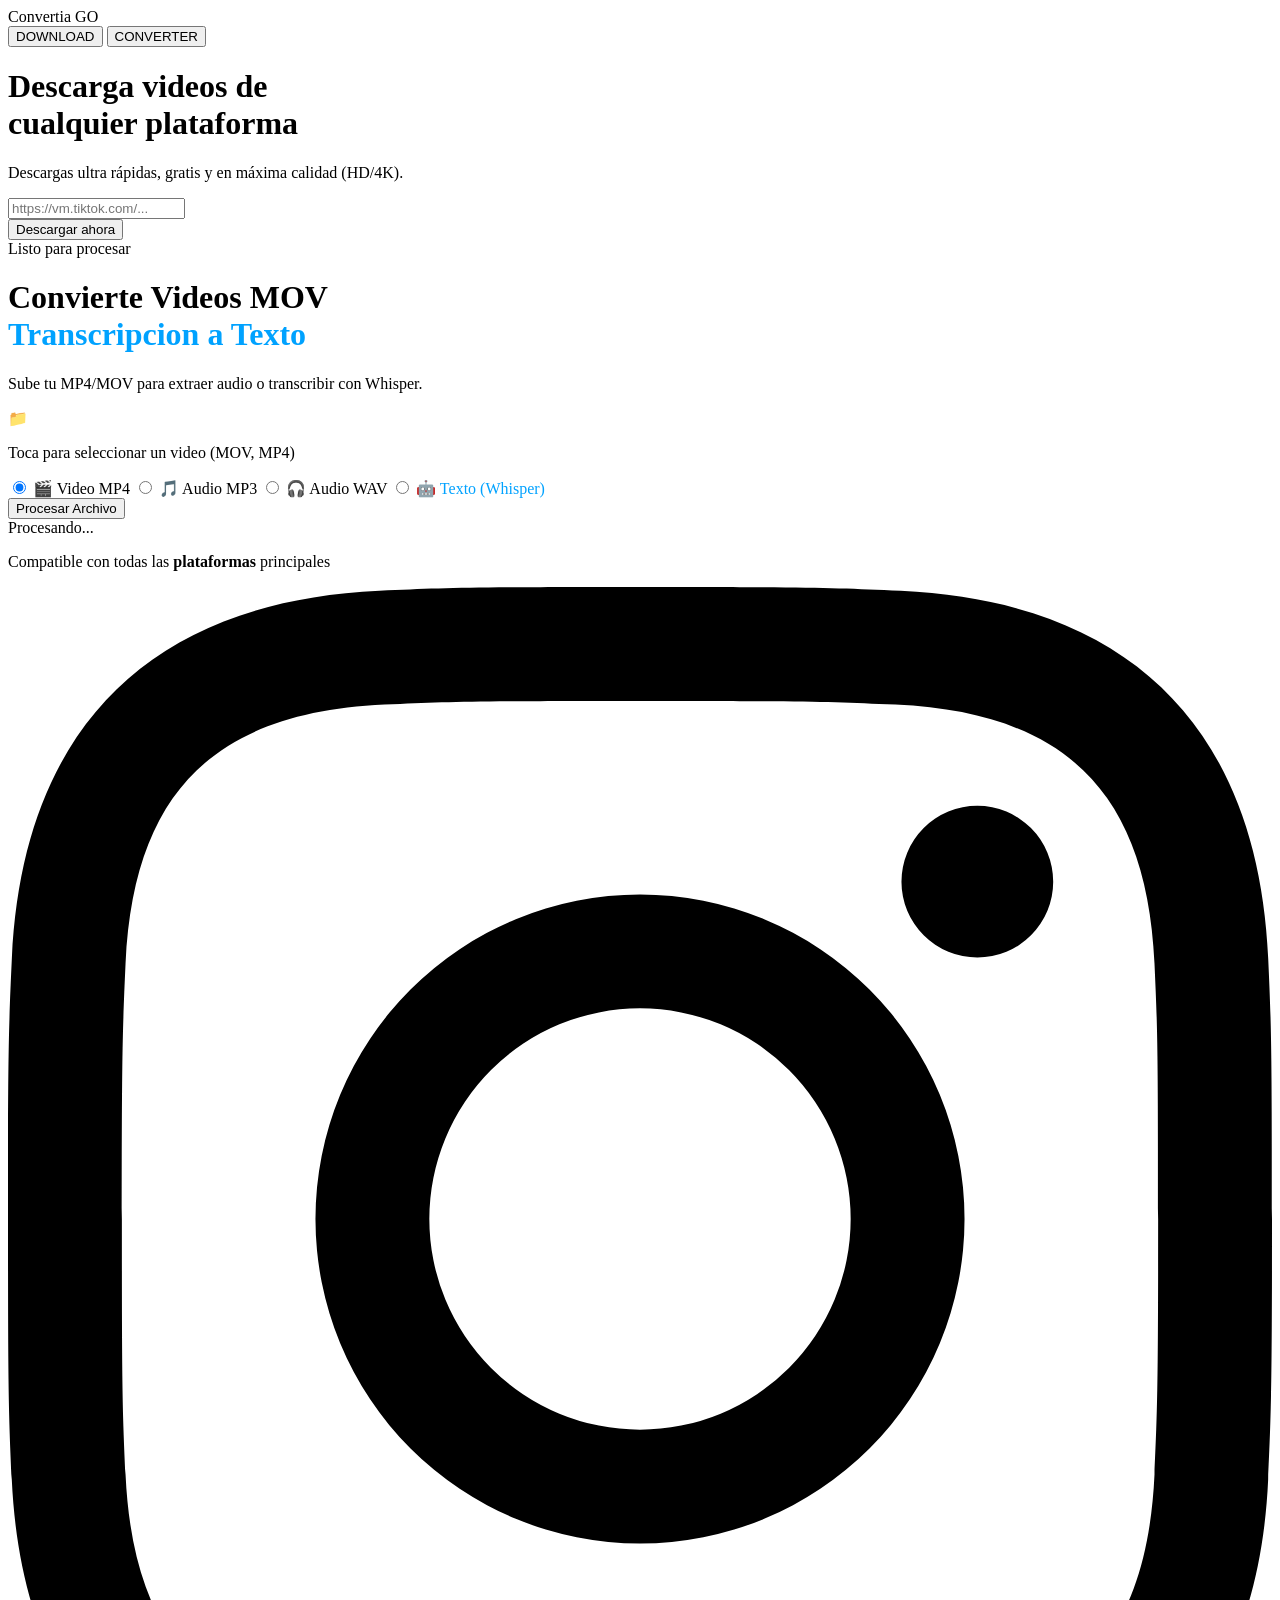
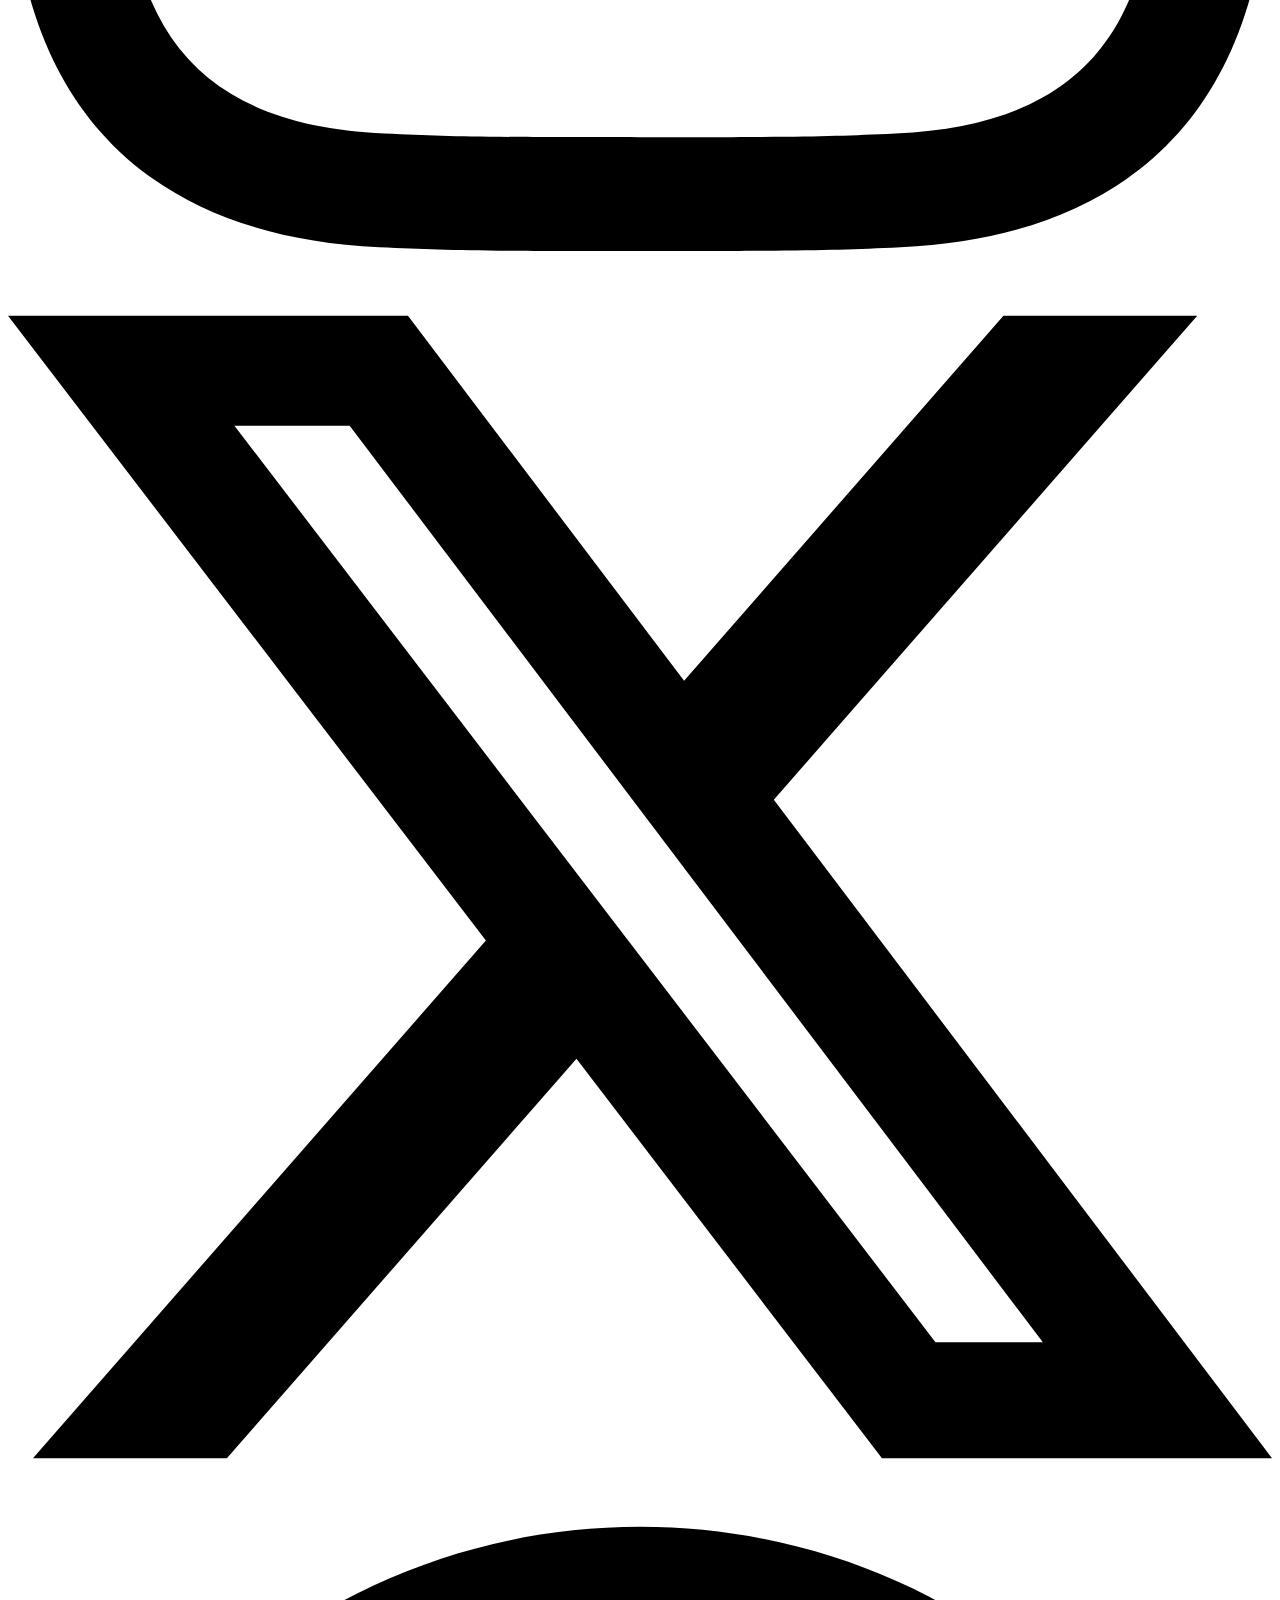
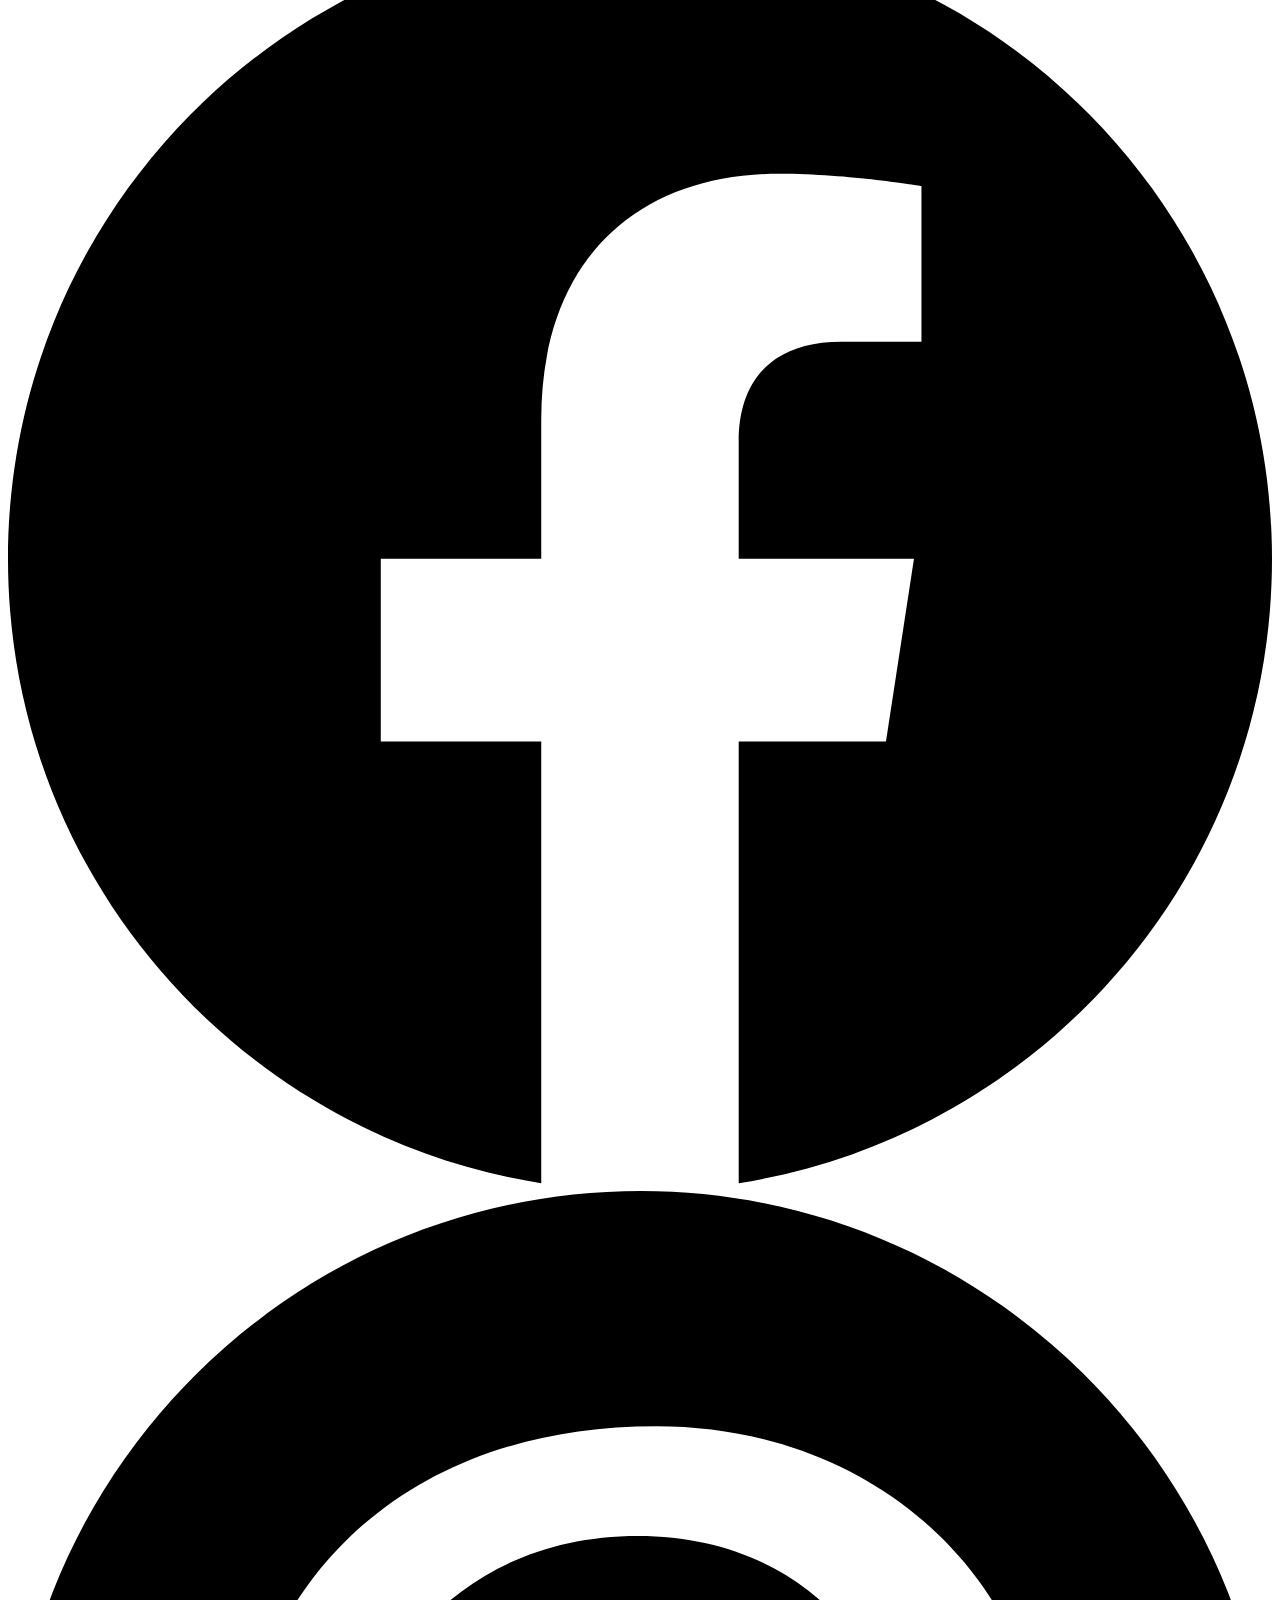
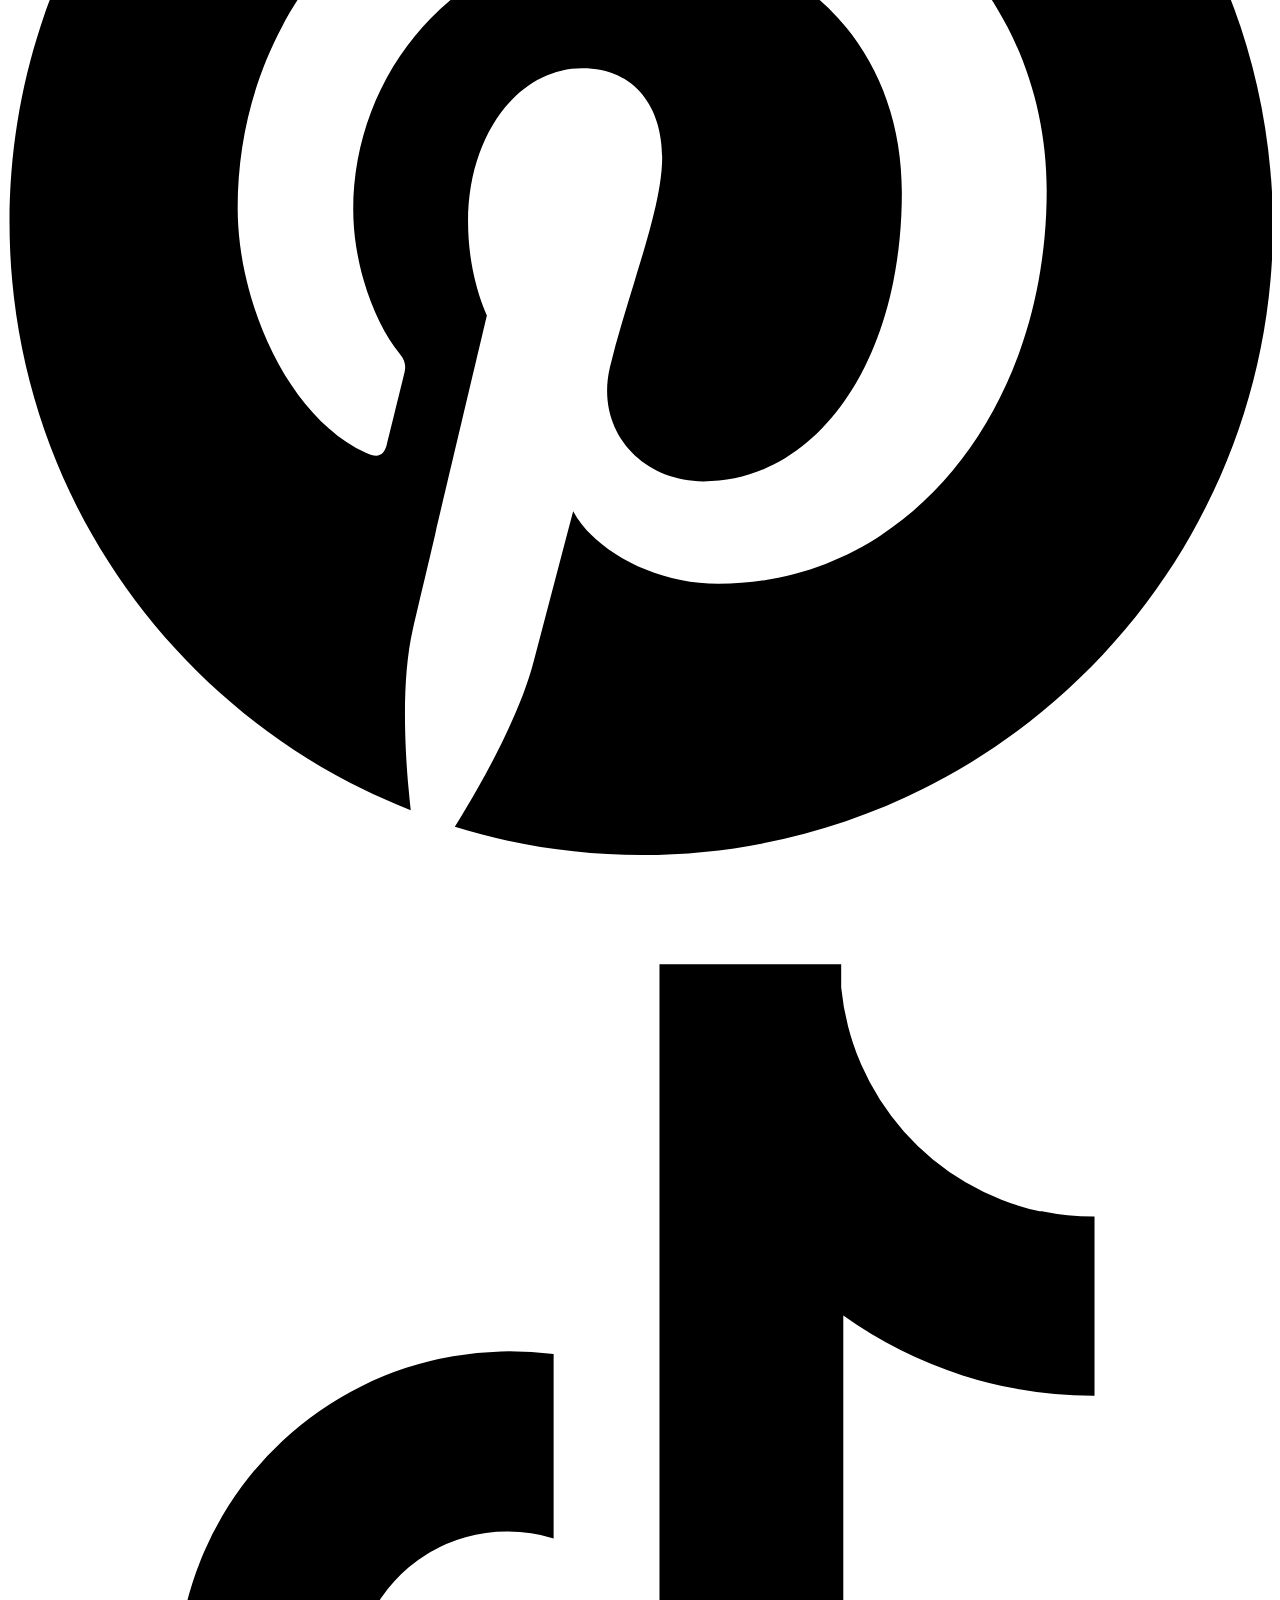
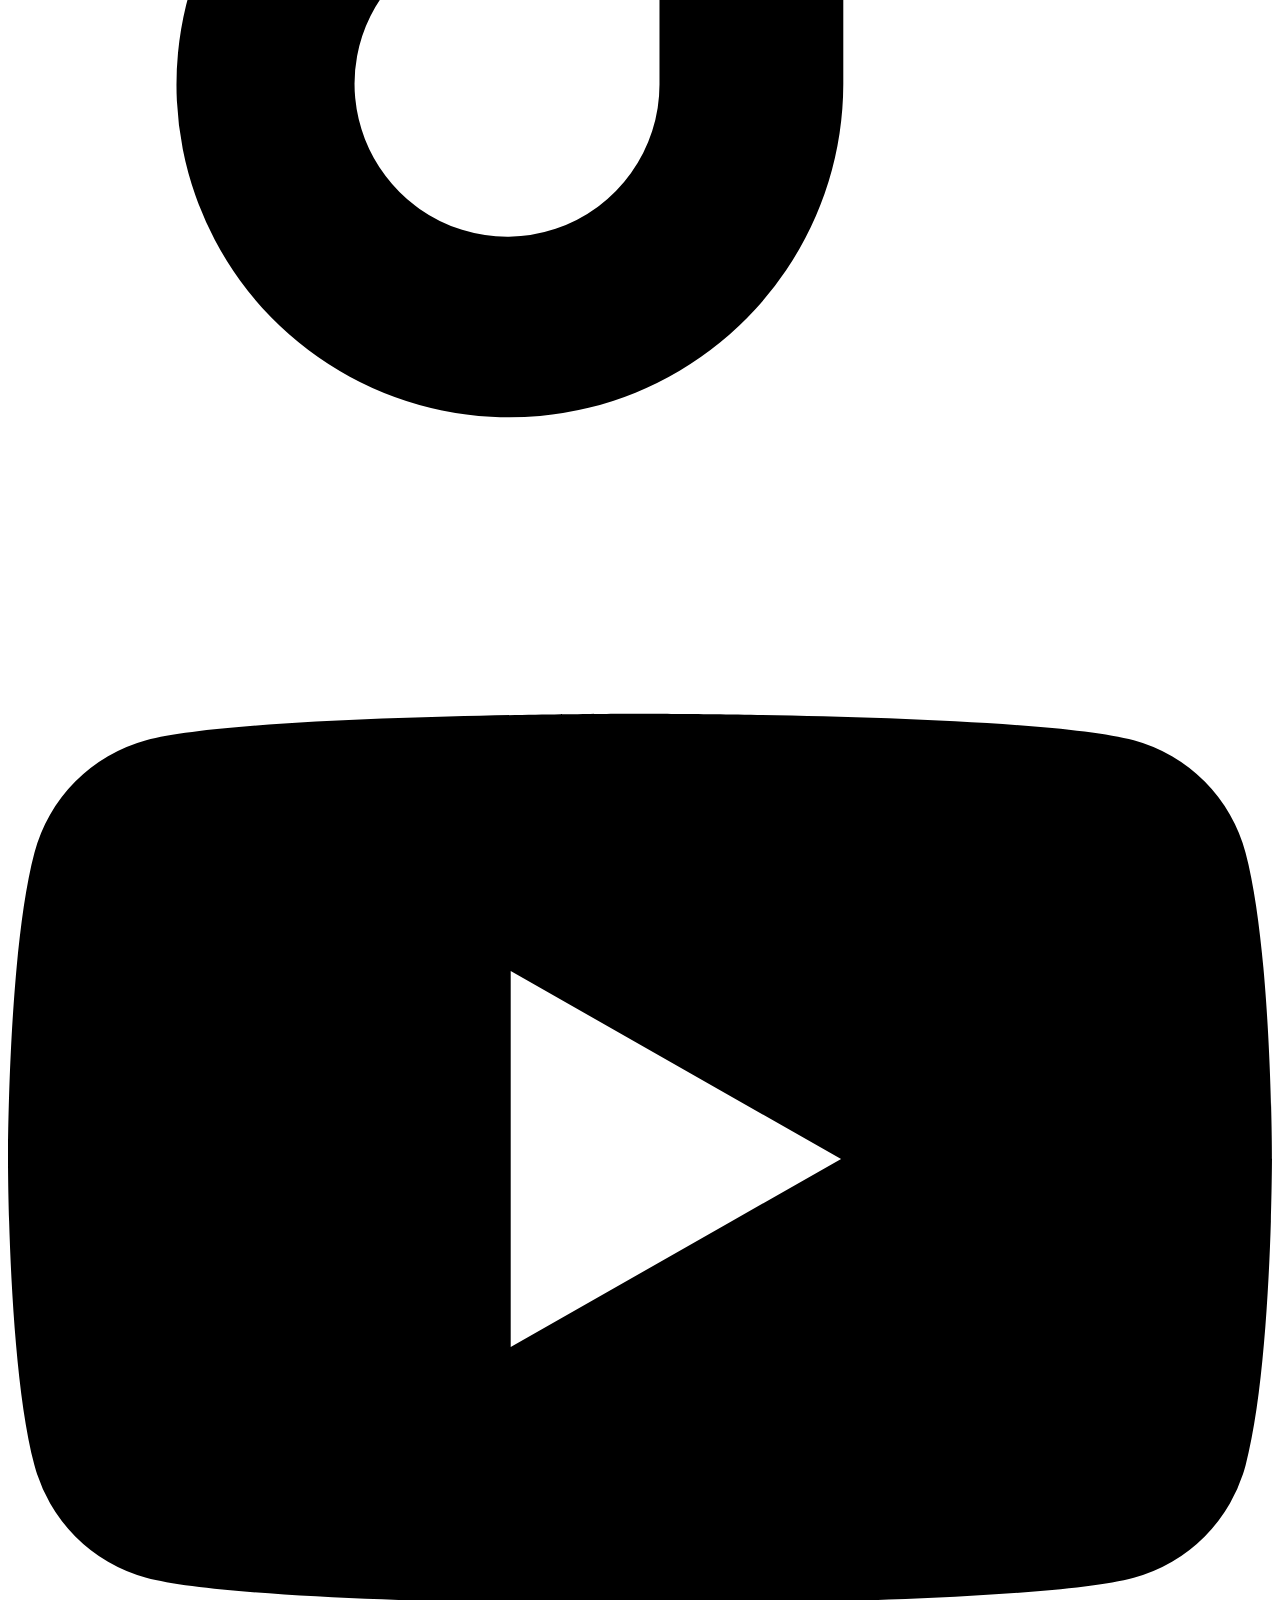
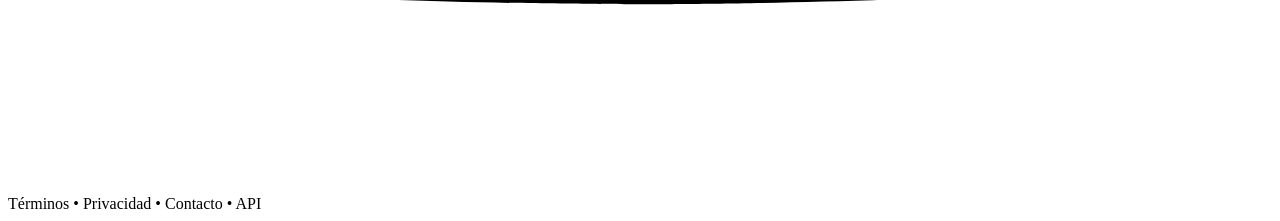
==== templates/index.html @ 4a8b83c5 "Mi primer commit - Convertia GO" ====
<!DOCTYPE html>
<html lang="es">
<head>
    <meta charset="UTF-8">
    <meta name="viewport" content="width=device-width, initial-scale=1.0, maximum-scale=1.0, user-scalable=no">
    <title>Convertia GO</title>
    <link rel="stylesheet" href="{{ url_for('static', filename='styles.css') }}">
</head>
<body>

    <div class="stars-container" id="stars-bg">
        <div class="shooting-star"></div><div class="shooting-star"></div><div class="shooting-star"></div><div class="shooting-star"></div><div class="shooting-star"></div>
    </div>

    <div class="ambient-glow" id="ambient-glow"><div class="glow-1"></div><div class="glow-2"></div></div>

    <div class="top-logo stagger-1">
        <div class="play-icon"></div><span>Convertia GO</span>
    </div>

    <div class="glass-panel stagger-2" id="glass-panel">
        
        <div class="tabs-container">
            <button id="tab-download" class="tab-btn active">DOWNLOAD</button>
            <button id="tab-convert" class="tab-btn">CONVERTER</button>
        </div>

        <div id="download-section" class="section-view active-view">
            <h1>Descarga videos de<br>cualquier plataforma</h1>
            <p class="subtitle">Descargas ultra rápidas, gratis y en máxima calidad (HD/4K).</p>

            <form id="downloadForm">
                <div class="input-group" id="inputBox">
                    <input type="url" name="url" placeholder="https://vm.tiktok.com/..." required autocomplete="off" id="urlInput">
                </div>

                <div class="quality-wrapper" id="qualityWrapper" style="display: none; margin-top: 15px;">
                    <select name="quality" id="qualitySelect" class="quality-dropdown">
                        <option value="best">👑 Máxima Calidad (4K / 1080p)</option>
                        <option value="1080">📺 Alta Definición (1080p)</option>
                        <option value="720">📱 Estándar (720p)</option>
                        <option value="480">🔋 Ahorro de Datos (480p)</option>
                    </select>
                </div>

                <button type="submit" id="submitBtn" class="action-btn">Descargar ahora</button>
            </form>

            <div id="error-msg"></div>

            <div id="progress-area" class="progress-area">
                <div class="progress-bar-wrapper">
                    <div class="icon-target-spot" id="icon-target-spot"></div> 
                    <div class="progress-bar-container">
                        <div class="progress-fill-overlay" id="progress-fill"></div>
                    </div>
                </div>
                <div id="status-text" class="status-text">Listo para procesar</div>
            </div>

            <button id="shareBtn" class="action-btn green-btn" style="display:none;">📲 Guardar / Compartir</button>
        </div>

        <div id="convert-section" class="section-view">
            <h1>Convierte Videos MOV<br><span style="color:#00a2ff">Transcripcion a Texto</span></h1>
            <p class="subtitle">Sube tu MP4/MOV para extraer audio o transcribir con Whisper.</p>

            <form id="uploadForm">
                <label for="videoFile" class="drop-zone" id="dropZone">
                    <div class="drop-icon">📁</div>
                    <p id="fileNameDisplay" class="drop-text"><span>Toca para seleccionar</span> un video (MOV, MP4)</p>
                    <input id="videoFile" name="video" type="file" accept=".mov,.mp4" style="display: none;" required/>
                </label>

                <div class="radio-grid" id="formatSelectorsUpload">
                    <label class="radio-card selected" style="border-color: #00a2ff;">
                        <input type="radio" name="action" value="mp4" checked>
                        <span>🎬 Video MP4</span>
                    </label>
                    <label class="radio-card">
                        <input type="radio" name="action" value="mp3">
                        <span>🎵 Audio MP3</span>
                    </label>
                    <label class="radio-card">
                        <input type="radio" name="action" value="wav">
                        <span>🎧 Audio WAV</span>
                    </label>
                    <label class="radio-card">
                        <input type="radio" name="action" value="txt">
                        <span style="color:#00a2ff">🤖 Texto (Whisper)</span>
                    </label>
                </div>

                <button type="submit" id="uploadSubmitBtn" class="action-btn">Procesar Archivo</button>
            </form>

            <div id="upload-error-msg"></div>

            <div id="upload-progress-area" class="progress-area">
                <div class="progress-bar-container"><div class="progress-fill-overlay" id="upload-progress-fill"></div></div>
                <div id="upload-status-text" class="status-text">Procesando...</div>
            </div>

            <div id="result-area" style="display: none;">
                <div id="audioPlayerContainer" class="result-card" style="display: none;">
                    <h3>Pre-escucha de Audio:</h3>
                    <audio id="audioPlayer" controls></audio>
                </div>
                <div id="textViewerContainer" class="result-card" style="display: none;">
                    <h3 style="color:#00a2ff;">TRANSCRIPCIÓN DE LA IA:</h3>
                    <div id="transcriptionText"></div>
                </div>
                <button id="uploadShareBtn" class="action-btn green-btn">⬇️ Descargar Resultado</button>
            </div>
        </div>

    </div>

    <div class="platforms-section stagger-3" id="platforms-footer">
        <p>Compatible con todas las <strong>plataformas</strong> principales</p>
        <div class="platform-icons">
            <div class="icon-wrapper"><div class="icon-brand b-ig"><svg viewBox="0 0 24 24"><path d="M12 2.163c3.204 0 3.584.012 4.85.07 3.252.148 4.771 1.691 4.919 4.919.058 1.265.069 1.645.069 4.849 0 3.205-.012 3.584-.069 4.849-.149 3.225-1.664 4.771-4.919 4.919-1.266.058-1.644.07-4.85.07-3.204 0-3.584-.012-4.849-.07-3.26-.149-4.771-1.699-4.919-4.92-.058-1.265-.07-1.644-.07-4.849 0-3.204.013-3.583.07-4.849.149-3.227 1.664-4.771 4.919-4.919 1.266-.057 1.645-.069 4.849-.069zM12 0C8.741 0 8.333.014 7.053.072 2.695.272.273 2.69.073 7.052.014 8.333 0 8.741 0 12c0 3.259.014 3.668.072 4.948.2 4.358 2.618 6.78 6.98 6.98C8.333 23.986 8.741 24 12 24c3.259 0 3.668-.014 4.948-.072 4.354-.2 6.782-2.618 6.979-6.98.059-1.28.073-1.689.073-4.948 0-3.259-.014-3.667-.072-4.947-.196-4.354-2.617-6.78-6.979-6.98C15.668.014 15.259 0 12 0zm0 5.838a6.162 6.162 0 100 12.324 6.162 6.162 0 000-12.324zM12 16a4 4 0 110-8 4 4 0 010 8zm6.406-11.845a1.44 1.44 0 100 2.881 1.44 1.44 0 000-2.881z"/></svg></div></div>
            <div class="icon-wrapper"><div class="icon-brand b-x"><svg viewBox="0 0 24 24"><path d="M18.901 1.153h3.68l-8.04 9.19L24 22.846h-7.406l-5.8-7.584-6.638 7.584H.474l8.6-9.83L0 1.154h7.594l5.243 6.932ZM17.61 20.644h2.039L6.486 3.24H4.298Z"/></svg></div></div>
            <div class="icon-wrapper"><div class="icon-brand b-fb"><svg viewBox="0 0 24 24"><path d="M24 12.073c0-6.627-5.373-12-12-12s-12 5.373-12 12c0 5.99 4.388 10.954 10.125 11.854v-8.385H7.078v-3.469h3.047V9.43c0-3.007 1.792-4.669 4.533-4.669 1.312 0 2.686.235 2.686.235v2.953H15.83c-1.491 0-1.956.925-1.956 1.874v2.25h3.328l-.532 3.469h-2.796v8.385C19.612 23.027 24 18.062 24 12.073z"/></svg></div></div>
            <div class="icon-wrapper"><div class="icon-brand b-pin"><svg viewBox="0 0 24 24"><path d="M12.017 0C5.396 0 .029 5.367.029 11.987c0 5.079 3.158 9.417 7.618 11.162-.105-.949-.199-2.403.041-3.439.219-.937 1.406-5.957 1.406-5.957s-.359-.72-.359-1.781c0-1.663.967-2.911 2.168-2.911 1.024 0 1.518.769 1.518 1.688 0 1.029-.653 2.567-.992 3.992-.285 1.193.6 2.165 1.775 2.165 2.128 0 3.768-2.245 3.768-5.487 0-2.861-2.063-4.869-5.008-4.869-3.41 0-5.409 2.562-5.409 5.199 0 1.033.394 2.143.889 2.741.099.12.112.225.085.345-.09.375-.293 1.199-.334 1.363-.053.225-.172.271-.401.165-1.495-.69-2.433-2.878-2.433-4.646 0-3.776 2.748-7.252 7.951-7.252 4.168 0 7.41 2.967 7.41 6.923 0 4.135-2.607 7.462-6.233 7.462-1.214 0-2.354-.629-2.758-1.379l-.749 2.848c-.269 1.045-1.004 2.352-1.498 3.146 1.123.345 2.306.535 3.55.535 6.607 0 11.985-5.365 11.985-11.987C23.97 5.367 18.592 0 12.017 0z"/></svg></div></div>
            <div class="icon-wrapper"><div class="icon-brand b-tk"><svg viewBox="0 0 24 24"><path d="M19.59 6.69a4.83 4.83 0 0 1-3.77-4.25V2h-3.45v13.67a2.89 2.89 0 0 1-5.2 1.74 2.89 2.89 0 0 1 2.31-4.64 2.93 2.93 0 0 1 .88.13V9.4a6.84 6.84 0 0 0-1-.05A6.33 6.33 0 0 0 5 20.1a6.34 6.34 0 0 0 10.86-4.43v-7a8.16 8.16 0 0 0 4.77 1.52v-3.4a4.85 4.85 0 0 1-1-.1z"/></svg></div></div>
            <div class="icon-wrapper"><div class="icon-brand b-yt"><svg viewBox="0 0 24 24"><path d="M23.498 6.186a3.016 3.016 0 0 0-2.122-2.136C19.505 3.545 12 3.545 12 3.545s-7.505 0-9.377.505A3.017 3.017 0 0 0 .502 6.186C0 8.07 0 12 0 12s0 3.93.502 5.814a3.016 3.016 0 0 0 2.122 2.136c1.871.505 9.376.505 9.376.505s7.505 0 9.377-.505a3.015 3.015 0 0 0 2.122-2.136C24 15.93 24 12 24 12s0-3.93-.502-5.814zM9.545 15.568V8.432L15.818 12l-6.273 3.568z"/></svg></div></div>
        </div>
    </div>

    <footer>
        <span>Términos</span> • <span>Privacidad</span> • <span>Contacto</span> • <span>API</span>
    </footer>

    <script>
        // Lógica de pestañas
        const tabDownload = document.getElementById('tab-download');
        const tabConvert = document.getElementById('tab-convert');
        const viewDownload = document.getElementById('download-section');
        const viewConvert = document.getElementById('convert-section');
        const platformsFooter = document.getElementById('platforms-footer');

        tabDownload.addEventListener('click', () => {
            tabDownload.classList.add('active'); tabConvert.classList.remove('active');
            viewDownload.classList.add('active-view'); viewConvert.classList.remove('active-view');
            platformsFooter.style.display = 'block'; 
        });
        
        tabConvert.addEventListener('click', () => {
            tabConvert.classList.add('active'); tabDownload.classList.remove('active');
            viewConvert.classList.add('active-view'); viewDownload.classList.remove('active-view');
            platformsFooter.style.display = 'block'; 
        });

        // Click listeners para radios locales
        document.querySelectorAll('.radio-card').forEach(card => {
            card.addEventListener('click', function() {
                const input = this.querySelector('input');
                document.querySelectorAll(`input[name="${input.name}"]`).forEach(inp => {
                    const c = inp.parentElement;
                    c.classList.remove('selected'); c.style.borderColor = 'rgba(255,255,255,0.1)';
                });
                this.classList.add('selected'); this.style.borderColor = '#00a2ff';
                input.checked = true;
            });
        });

        function fireParticles(element) {
            const rect = element.getBoundingClientRect();
            const centerX = rect.left + (rect.width / 2); const centerY = rect.top + (rect.height / 2);
            for(let i = 0; i < 25; i++) {
                const p = document.createElement('div'); p.className = 'particle'; document.body.appendChild(p);
                const angle = Math.random() * Math.PI * 2; const velocity = 80 + Math.random() * 100;
                p.style.left = `${centerX}px`; p.style.top = `${centerY}px`;
                p.style.setProperty('--tx', `${Math.cos(angle) * velocity}px`); p.style.setProperty('--ty', `${Math.sin(angle) * velocity}px`);
                setTimeout(() => p.remove(), 800);
            }
        }

        let activeIconElement = null;
        window.currentDlProgress = 0;

        // Vuela el logo AL INICIO (0%) de la barra
        function moveIconToTarget(platformClass, targetId) {
            const icon = document.querySelector(platformClass);
            const target = document.getElementById(targetId);
            if (!icon || !target) return;
            if (activeIconElement && activeIconElement !== icon) returnIcon(activeIconElement); 

            activeIconElement = icon; const wrapper = icon.parentElement;
            const wRect = wrapper.getBoundingClientRect(); const tRect = target.getBoundingClientRect();
            if (tRect.width === 0 && tRect.top === 0) { setTimeout(() => moveIconToTarget(platformClass, targetId), 50); return; }

            // Calcular distancia exacta al inicio de la barra (donde está el target-spot)
            const tx = tRect.left - (wRect.left + wRect.width/2);
            const ty = tRect.top - (wRect.top + wRect.height/2);
            
            icon.style.setProperty('--dx', `${tx}px`); icon.style.setProperty('--dy', `${ty}px`);
            icon.style.setProperty('--progress-x', `0px`);
            
            icon.classList.remove('docked'); icon.classList.add('flying'); void icon.offsetWidth; 

            icon.style.transition = 'transform 0.8s cubic-bezier(0.34, 1.56, 0.64, 1), box-shadow 0.8s ease';
            icon.style.boxShadow = `0 15px 25px rgba(0,0,0,0.9), inset 0 2px 2px rgba(255,255,255,0.6)`;
            
            // Efecto flotante leve encima de la barra
            icon.style.transform = `translate(calc(${tx}px + var(--progress-x, 0px)), ${ty}px) scale(1.3) rotate(-5deg)`;
            icon.querySelector('svg').style.transform = `scale(1.1)`; 

            setTimeout(() => { if (icon === activeIconElement) icon.classList.add('docked'); }, 800);
        }

        function returnIcon(specificIcon = null) {
            const iToReturn = specificIcon || activeIconElement;
            if (iToReturn) {
                iToReturn.style.setProperty('--progress-x', `0px`);
                iToReturn.classList.remove('docked'); void iToReturn.offsetWidth; 
                iToReturn.style.transition = 'transform 0.8s cubic-bezier(0.34, 1.56, 0.64, 1), box-shadow 0.8s ease';
                iToReturn.style.transform = 'translate(0px, 0px) scale(1) rotateX(0deg) rotateY(0deg)';
                iToReturn.style.boxShadow = ''; iToReturn.querySelector('svg').style.transform = `translateZ(25px) scale(1)`;
                setTimeout(() => { if (iToReturn) { iToReturn.style.transition = 'all 0.3s ease'; iToReturn.classList.remove('flying'); } }, 800); 
                if (iToReturn === activeIconElement) activeIconElement = null;
            }
        }

        function updateSocialIcon(url, targetId) {
            const lw = url.toLowerCase();
            const am = document.getElementById('ambient-glow'); am.className = 'ambient-glow'; 
            let pC = null;
            if (lw.includes('youtube.com') || lw.includes('youtu.be')) { am.classList.add('theme-yt'); pC = '.b-yt'; }
            else if (lw.includes('tiktok.com')) { am.classList.add('theme-tk'); pC = '.b-tk'; }
            else if (lw.includes('instagram.com')) { am.classList.add('theme-ig'); pC = '.b-ig'; }
            else if (lw.includes('facebook.com') || lw.includes('fb.watch')) { am.classList.add('theme-fb'); pC = '.b-fb'; }
            else if (lw.includes('twitter.com') || lw.includes('x.com')) { am.classList.add('theme-x'); pC = '.b-x'; }
            else if (lw.includes('pinterest.com') || lw.includes('pin.it')) { am.classList.add('theme-pin'); pC = '.b-pin'; }
            if (pC) moveIconToTarget(pC, targetId); else returnIcon();
        }

        // Actualizar al redimensionar
        window.addEventListener('resize', () => {
            if (activeIconElement) {
                const wrapper = activeIconElement.parentElement;
                const target = document.getElementById('icon-target-spot');
                const wRect = wrapper.getBoundingClientRect(); const tRect = target.getBoundingClientRect();
                const tx = tRect.left - (wRect.left + wRect.width/2);
                const ty = tRect.top - (wRect.top + wRect.height/2);
                const barWidth = document.querySelector('.progress-bar-container').offsetWidth;
                
                activeIconElement.style.transition = 'none'; 
                activeIconElement.style.setProperty('--dx', `${tx}px`); activeIconElement.style.setProperty('--dy', `${ty}px`);
                activeIconElement.style.setProperty('--progress-x', (window.currentDlProgress / 100) * barWidth + 'px');
                activeIconElement.style.transform = `translate(calc(${tx}px + var(--progress-x, 0px)), ${ty}px) scale(1.3) rotate(-5deg)`;
            }
        });

        // ==========================================
        // PESTAÑA 1: DESCARGADOR DE ENLACES
        // ==========================================
        const urlInput = document.getElementById('urlInput');
        const dlForm = document.getElementById('downloadForm');
        const qualityWrapper = document.getElementById('qualityWrapper');
        let dlFile = null;

        // Función que empuja el progreso Y el logo al mismo tiempo
        function updateUIPercentage(pct) {
            document.getElementById('progress-fill').style.width = pct + '%';
            if (pct === 0) {
                document.getElementById('status-text').innerText = 'Listo para procesar';
            } else if (pct >= 100) {
                document.getElementById('status-text').innerText = 'Transfiriendo a tu dispositivo...';
            } else {
                document.getElementById('status-text').innerText = `Descargando: ${pct.toFixed(0)}%`;
            }
            
            if(activeIconElement) {
                const barWidth = document.querySelector('.progress-bar-container').offsetWidth;
                // Ajustamos suavemente la variable progress-x
                activeIconElement.style.setProperty('--progress-x', (pct / 100) * barWidth + 'px');
            }
        }

        urlInput.addEventListener('input', function(e) {
            if(e.target.value.length > 5) {
                qualityWrapper.style.display = 'flex';
                document.getElementById('progress-area').style.display = 'block';
                document.getElementById('progress-area').style.transform = 'translateZ(80px) scale(1)';
                document.getElementById('progress-area').style.opacity = '1';
                window.currentDlProgress = 0;
                updateUIPercentage(0);
                document.getElementById('shareBtn').style.display = 'none';
                document.getElementById('shareBtn').classList.remove('morph-active');
                
                void document.getElementById('progress-area').getBoundingClientRect();
                setTimeout(() => updateSocialIcon(e.target.value, 'icon-target-spot'), 50);
            } else {
                qualityWrapper.style.display = 'none';
                returnIcon(); document.getElementById('progress-area').style.display = 'none';
                document.getElementById('shareBtn').style.display = 'none'; document.getElementById('ambient-glow').className = 'ambient-glow'; 
            }
        });

        dlForm.addEventListener('submit', async function(e) {
            e.preventDefault();
            document.getElementById('error-msg').style.display = 'none'; document.getElementById('shareBtn').style.display = 'none'; dlFile = null;
            const btn = document.getElementById('submitBtn'); btn.innerText = 'Procesando...'; btn.disabled = true; btn.style.animation = 'none'; 
            
            document.getElementById('inputBox').classList.add('scanning'); document.getElementById('stars-bg').classList.add('warp-speed'); 
            document.getElementById('progress-area').style.display = 'block'; document.getElementById('status-text').innerText = 'Conectando...';
            
            void document.getElementById('progress-area').getBoundingClientRect(); setTimeout(() => updateSocialIcon(urlInput.value, 'icon-target-spot'), 50);

            window.currentDlProgress = 2; updateUIPercentage(window.currentDlProgress);
            let fakeInterval = setInterval(() => { if(window.currentDlProgress < 85) { window.currentDlProgress += 1; updateUIPercentage(window.currentDlProgress); } }, 300);

            try {
                const formData = new FormData(dlForm);
                const response = await fetch('/download', { method: 'POST', body: formData });
                if (!response.ok) throw new Error((await response.json()).error || 'Fallo en el servidor');
                const task_id = (await response.json()).task_id;
                const eventSource = new EventSource(`/download_progress?task_id=${task_id}`);

                eventSource.onmessage = async function(event) {
                    const task = JSON.parse(event.data);
                    if (task.status === 'running') {
                        if (task.progress > window.currentDlProgress) { 
                            window.currentDlProgress = task.progress; 
                            updateUIPercentage(window.currentDlProgress); 
                        }
                    } else if (task.status === 'success') {
                        eventSource.close(); clearInterval(fakeInterval); 
                        window.currentDlProgress = 100; updateUIPercentage(100);
                        
                        try {
                            const fRes = await fetch(`/download_file?task_id=${task_id}`);
                            if (!fRes.ok) throw new Error("Fallo");
                            
                            const blob = await fRes.blob();
                            dlFile = new File([blob], 'video.mp4', { type: 'video/mp4' });
                            
                            document.getElementById('progress-area').style.opacity = '0'; document.getElementById('progress-area').style.transform = 'translateZ(80px) scale(0.8)';
                            setTimeout(() => {
                                document.getElementById('progress-area').style.display = 'none'; btn.style.display = 'none'; 
                                document.getElementById('shareBtn').style.display = 'block'; document.getElementById('inputBox').classList.remove('scanning'); document.getElementById('stars-bg').classList.remove('warp-speed'); 
                                requestAnimationFrame(() => { document.getElementById('shareBtn').classList.add('morph-active'); setTimeout(() => fireParticles(document.getElementById('shareBtn')), 300); });
                            }, 400);
                        } catch (err) { throw new Error('Fallo al transferir.'); }
                    } else if (task.status === 'error') {
                        eventSource.close(); clearInterval(fakeInterval);
                        document.getElementById('error-msg').innerText = task.error_message || 'Video privado o enlace inválido.';
                        document.getElementById('error-msg').style.display = 'block'; document.getElementById('progress-area').style.display = 'none'; resetDlForm(); 
                    }
                };
                eventSource.onerror = function() { eventSource.close(); clearInterval(fakeInterval); document.getElementById('error-msg').innerText = 'Fallo en conexión.'; document.getElementById('error-msg').style.display = 'block'; document.getElementById('progress-area').style.display = 'none'; resetDlForm(); };
            } catch (error) { clearInterval(fakeInterval); document.getElementById('error-msg').innerText = error.message; document.getElementById('error-msg').style.display = 'block'; document.getElementById('progress-area').style.display = 'none'; resetDlForm(); }
        });

        document.getElementById('shareBtn').addEventListener('click', async () => {
            if (dlFile && navigator.canShare && navigator.canShare({ files: [dlFile] })) {
                try { await navigator.share({ files: [dlFile], title: 'Descarga' }); setTimeout(resetDlForm, 1000); } catch (e) { forceDownload(dlFile, resetDlForm); }
            } else { forceDownload(dlFile, resetDlForm); }
        });

        function forceDownload(file, callback) {
            const url = window.URL.createObjectURL(file); const a = document.createElement('a');
            a.style.display = 'none'; a.href = url; a.download = file.name; document.body.appendChild(a); a.click();
            setTimeout(() => { document.body.removeChild(a); window.URL.revokeObjectURL(url); if(callback) callback(); }, 1000);
        }

        function resetDlForm() {
            const btn = document.getElementById('submitBtn'); btn.style.display = 'inline-block'; btn.innerText = 'Descargar ahora'; btn.disabled = false; btn.style.animation = 'pulse-neon 2.5s infinite';
            document.getElementById('shareBtn').style.display = 'none'; document.getElementById('shareBtn').classList.remove('morph-active');
            window.currentDlProgress = 0; updateUIPercentage(0); 
            document.getElementById('progress-area').style.transform = 'translateZ(80px) scale(1)'; document.getElementById('progress-area').style.opacity = '1';
            document.getElementById('stars-bg').classList.remove('warp-speed'); 
            qualityWrapper.style.display = 'none';
            dlForm.reset(); document.getElementById('inputBox').classList.remove('scanning'); returnIcon(); 
        }

        // ==========================================
        // PESTAÑA 2: PROCESADOR IA
        // ==========================================
        const uploadForm = document.getElementById('uploadForm');
        const videoFileInput = document.getElementById('videoFile');
        const fileNameDisplay = document.getElementById('fileNameDisplay');
        const uploadProgressArea = document.getElementById('upload-progress-area');
        const uploadProgressFill = document.getElementById('upload-progress-fill');
        const uploadStatusText = document.getElementById('upload-status-text');
        const resultArea = document.getElementById('result-area');
        let uploadFileBlob = null;
        let uploadFileName = "";

        videoFileInput.addEventListener('change', (e) => {
            if (e.target.files.length > 0) {
                fileNameDisplay.innerHTML = `<span style="color:#00ff88">${e.target.files[0].name}</span>`;
                returnIcon(); 
                uploadProgressArea.style.display = 'block';
                uploadProgressArea.style.transform = 'translateZ(80px) scale(1)';
                uploadProgressArea.style.opacity = '1';
                uploadProgressFill.style.width = '0%';
                uploadStatusText.innerText = 'Archivo listo para subir';
                resultArea.style.display = 'none';
            }
        });

        uploadForm.addEventListener('submit', async function(e) {
            e.preventDefault();
            const isFile = videoFileInput.files.length > 0;
            if (!isFile) return;
            
            document.getElementById('uploadSubmitBtn').style.display = 'none';
            document.getElementById('dropZone').style.display = 'none';
            document.getElementById('formatSelectorsUpload').style.display = 'none';
            document.getElementById('upload-error-msg').style.display = 'none';
            document.getElementById('stars-bg').classList.add('warp-speed'); 
            uploadProgressArea.style.display = 'block';

            const actionSelected = document.querySelector('input[name="action"]:checked').value;
            const formData = new FormData(uploadForm);
            
            const xhr = new XMLHttpRequest();
            xhr.open('POST', '/process_media');
            xhr.responseType = 'blob'; 

            xhr.upload.addEventListener('progress', function(e) {
                if (e.lengthComputable) {
                    const pct = Math.round((e.loaded / e.total) * 100);
                    uploadProgressFill.style.width = pct + '%';
                    uploadStatusText.innerText = `Subiendo al servidor: ${pct}%`;
                    if (pct === 100) uploadStatusText.innerText = actionSelected === 'txt' ? 'La IA está procesando (toma un momento)...' : 'Convirtiendo formatos...';
                }
            });

            xhr.onload = function() {
                document.getElementById('stars-bg').classList.remove('warp-speed'); 
                if (xhr.status === 200 && xhr.getResponseHeader("Content-Type") !== 'text/html') {
                    handleIABlobSuccess(xhr.response, actionSelected);
                } else {
                    document.getElementById('upload-error-msg').innerText = 'Error. Asegúrate de que el video no esté corrupto.';
                    document.getElementById('upload-error-msg').style.display = 'block';
                    resetUploadForm();
                }
            };
            xhr.send(formData);
        });

        function handleIABlobSuccess(blobData, actionSelected) {
            uploadFileBlob = blobData;
            document.getElementById('audioPlayerContainer').style.display = 'none';
            document.getElementById('textViewerContainer').style.display = 'none';

            if (actionSelected === 'mp3' || actionSelected === 'wav') {
                uploadFileName = actionSelected === 'mp3' ? 'audio_estandar.mp3' : 'audio_estudio.wav';
                document.getElementById('audioPlayer').src = window.URL.createObjectURL(uploadFileBlob);
                document.getElementById('audioPlayerContainer').style.display = 'block';
            } else if (actionSelected === 'txt') {
                uploadFileName = 'transcripcion_whisper.txt';
                uploadFileBlob.text().then(text => {
                    document.getElementById('transcriptionText').innerText = text;
                    document.getElementById('textViewerContainer').style.display = 'block';
                });
            } else { uploadFileName = 'video_convertido.mp4'; }

            uploadProgressArea.style.display = 'none';
            resultArea.style.display = 'block';
            document.getElementById('uploadShareBtn').classList.add('morph-active');
            fireParticles(document.getElementById('uploadShareBtn'));
        }

        document.getElementById('uploadShareBtn').addEventListener('click', async () => {
            if (!uploadFileBlob) return;
            const file = new File([uploadFileBlob], uploadFileName, { type: uploadFileBlob.type });
            if (navigator.canShare && navigator.canShare({ files: [file] })) {
                try { await navigator.share({ files: [file], title: 'Media' }); setTimeout(resetUploadForm, 1000); } catch (e) { forceDownload(file, resetUploadForm); }
            } else { forceDownload(file, resetUploadForm); }
        });

        function resetUploadForm() {
            document.getElementById('uploadSubmitBtn').style.display = 'block'; document.getElementById('dropZone').style.display = 'flex';
            document.getElementById('formatSelectorsUpload').style.display = 'grid'; uploadProgressArea.style.display = 'none';
            resultArea.style.display = 'none'; uploadForm.reset(); fileNameDisplay.innerHTML = `<span>Toca para seleccionar</span> un video (MOV, MP4)`; returnIcon();
        }
    </script>
</body>
</html>
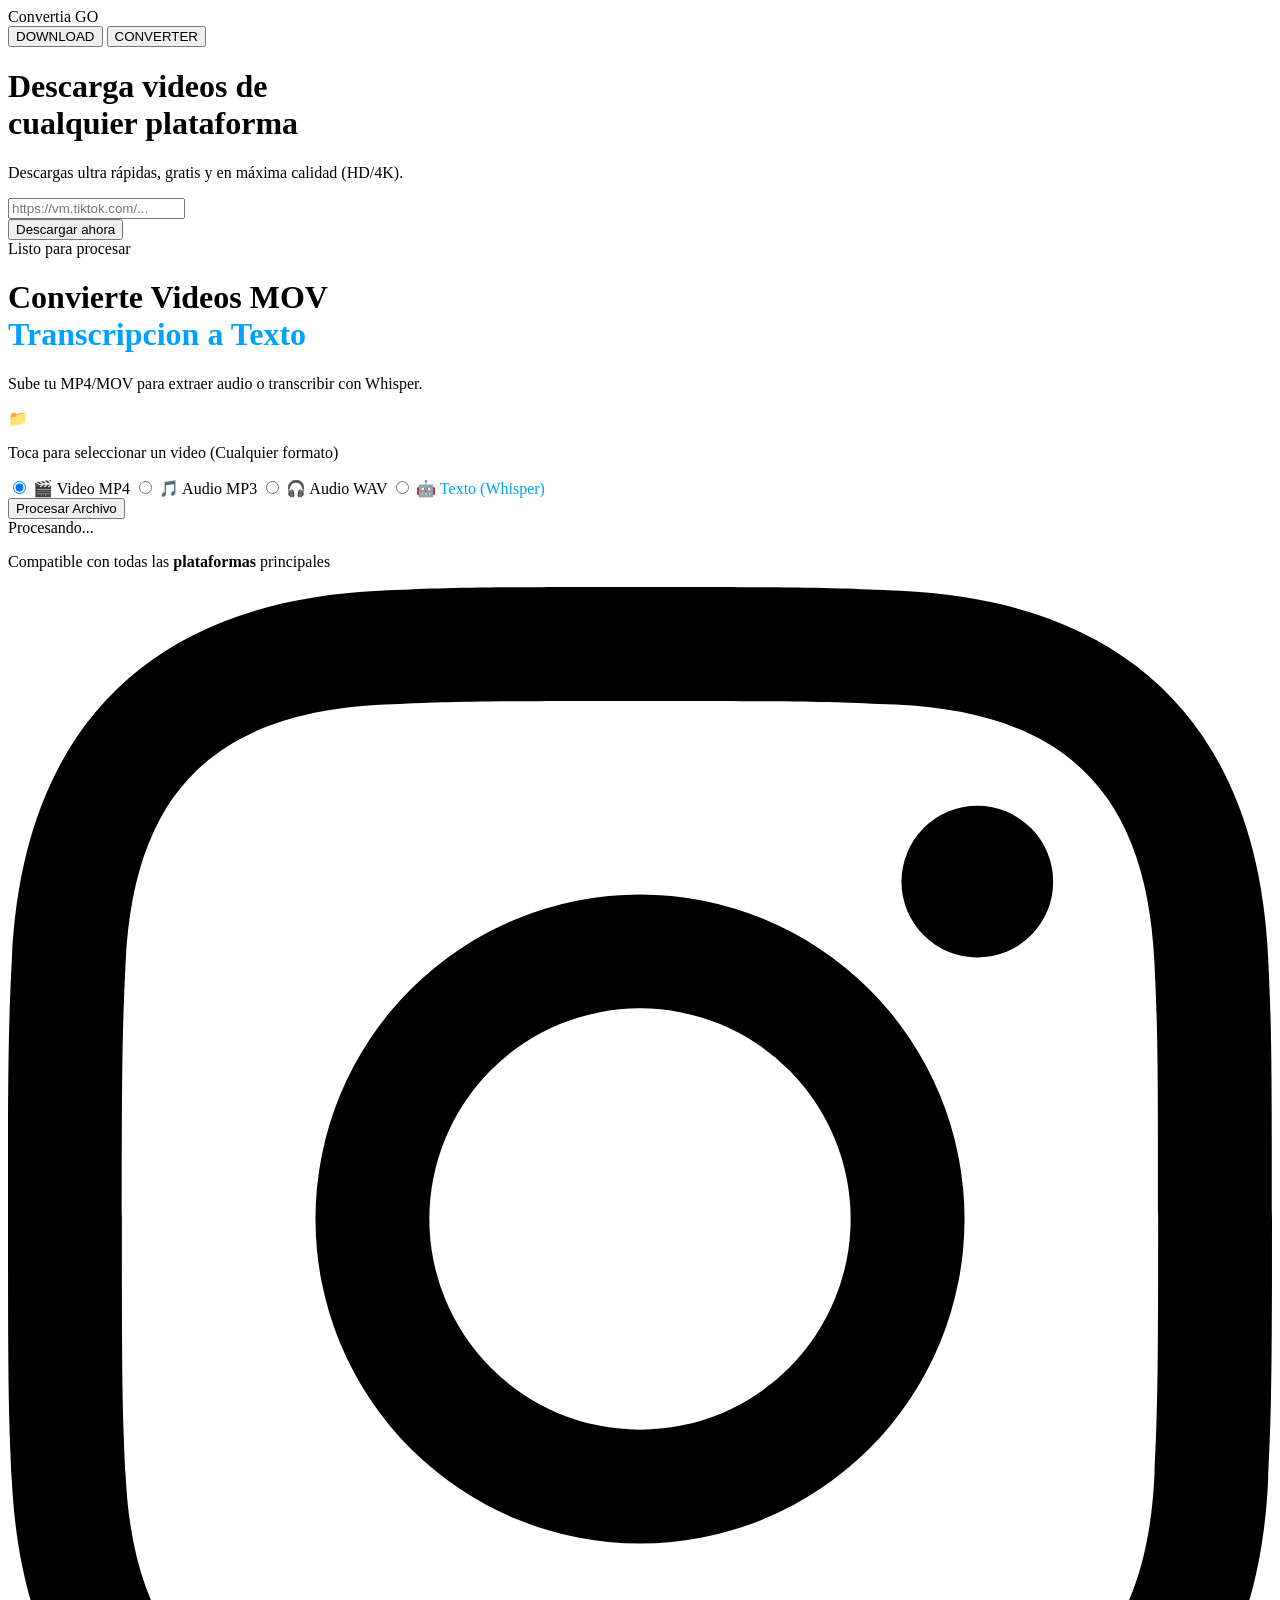
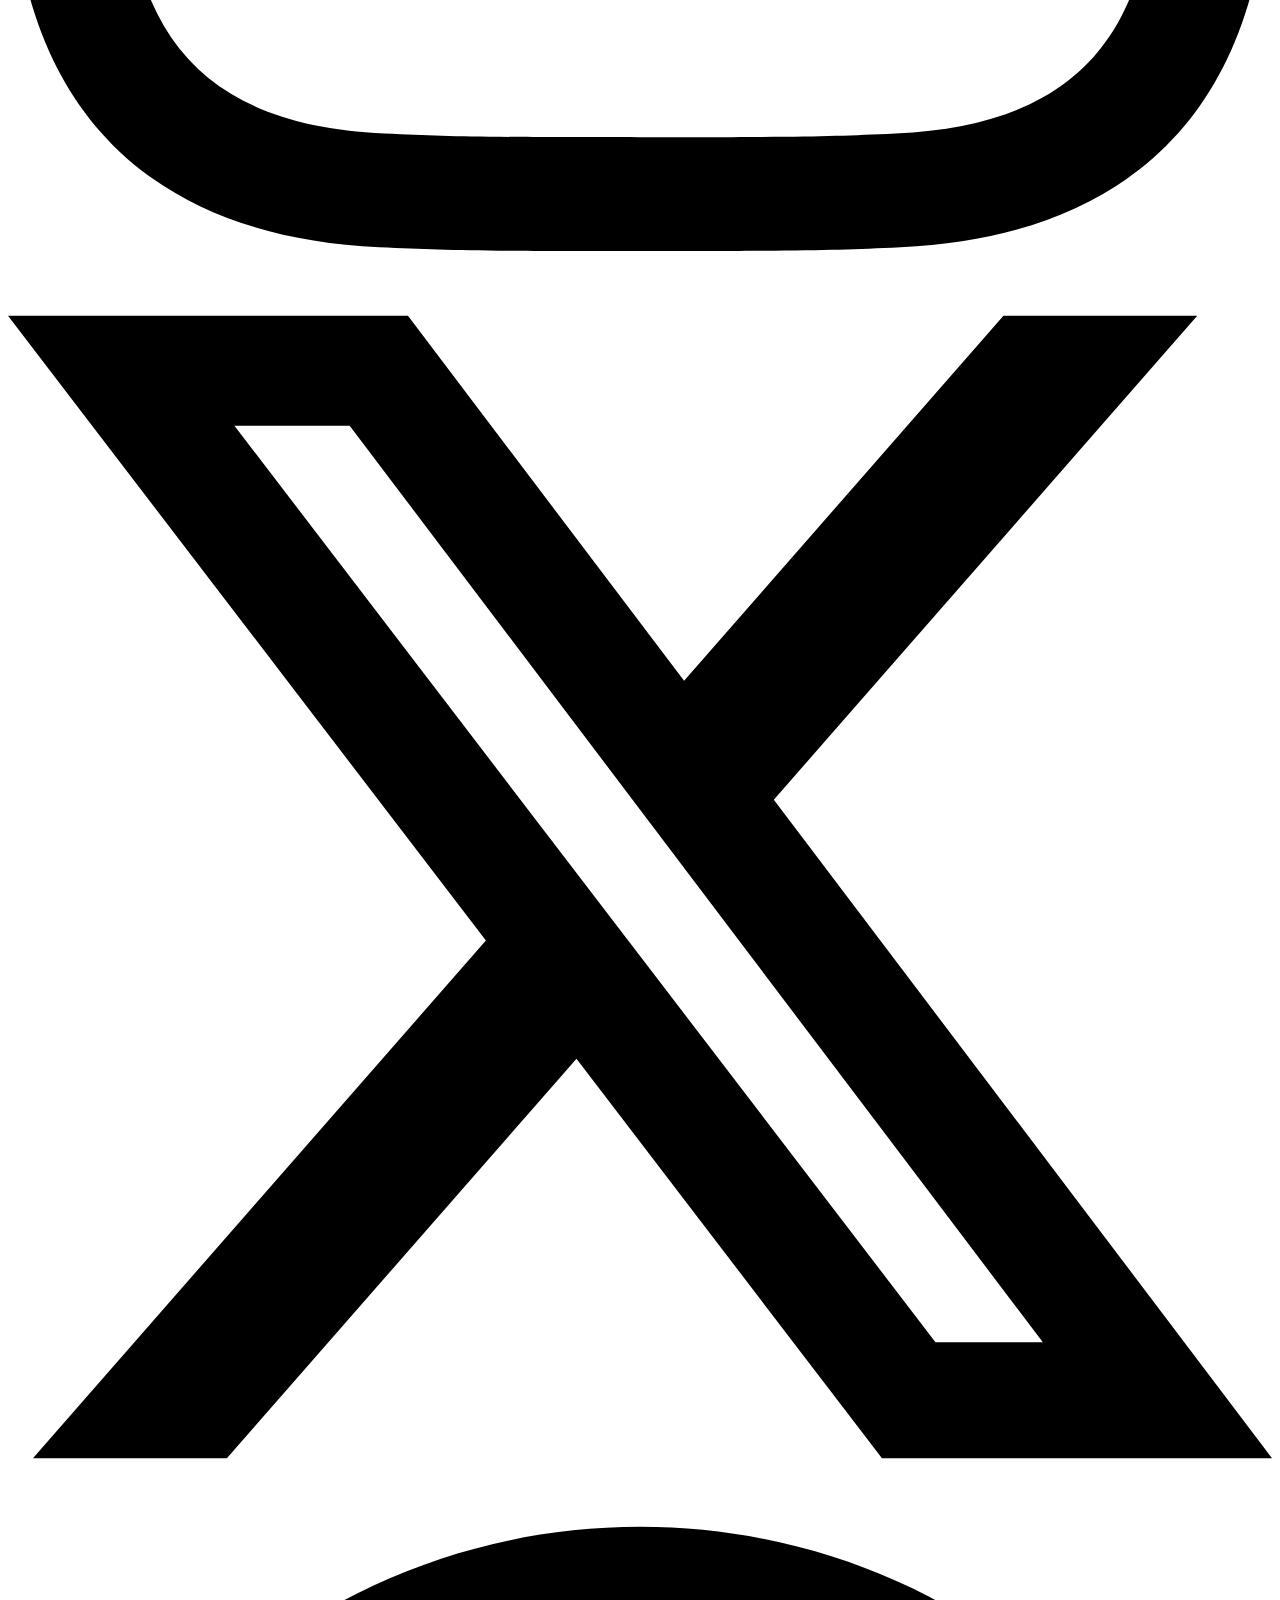
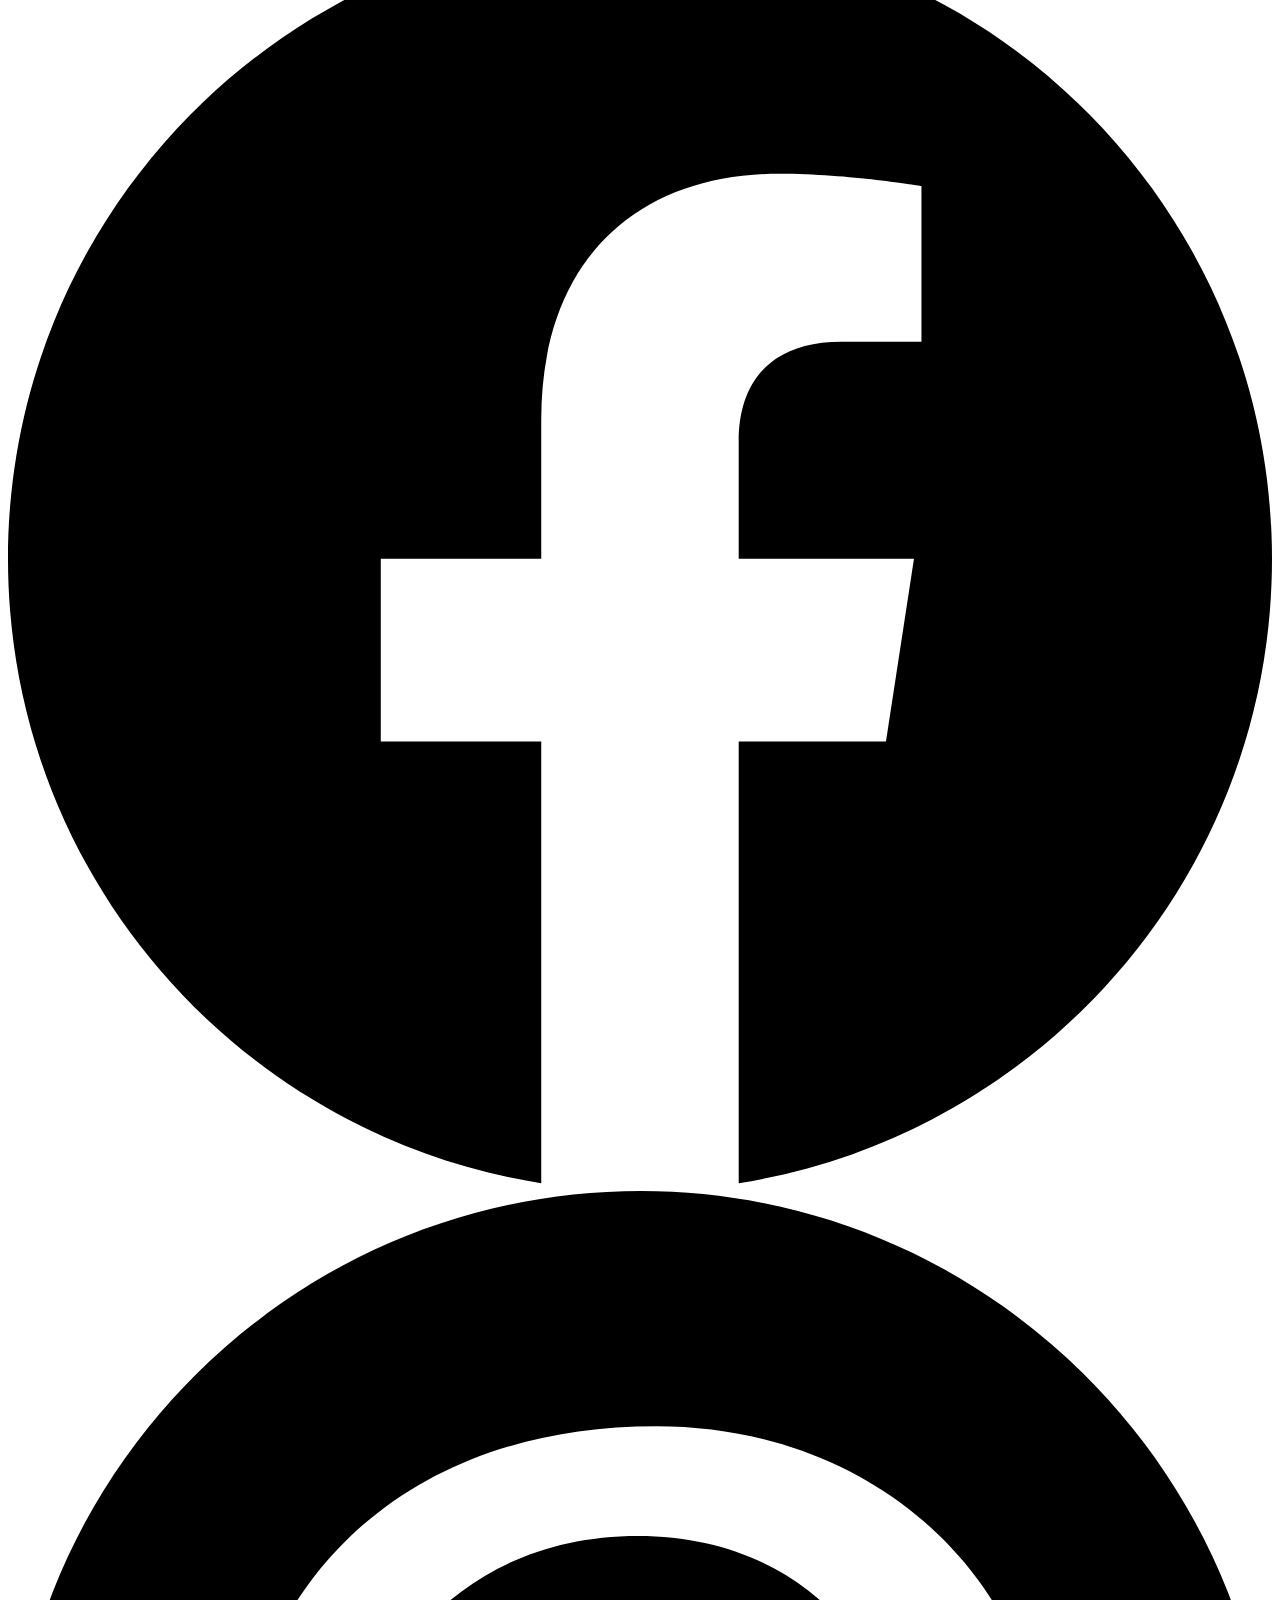
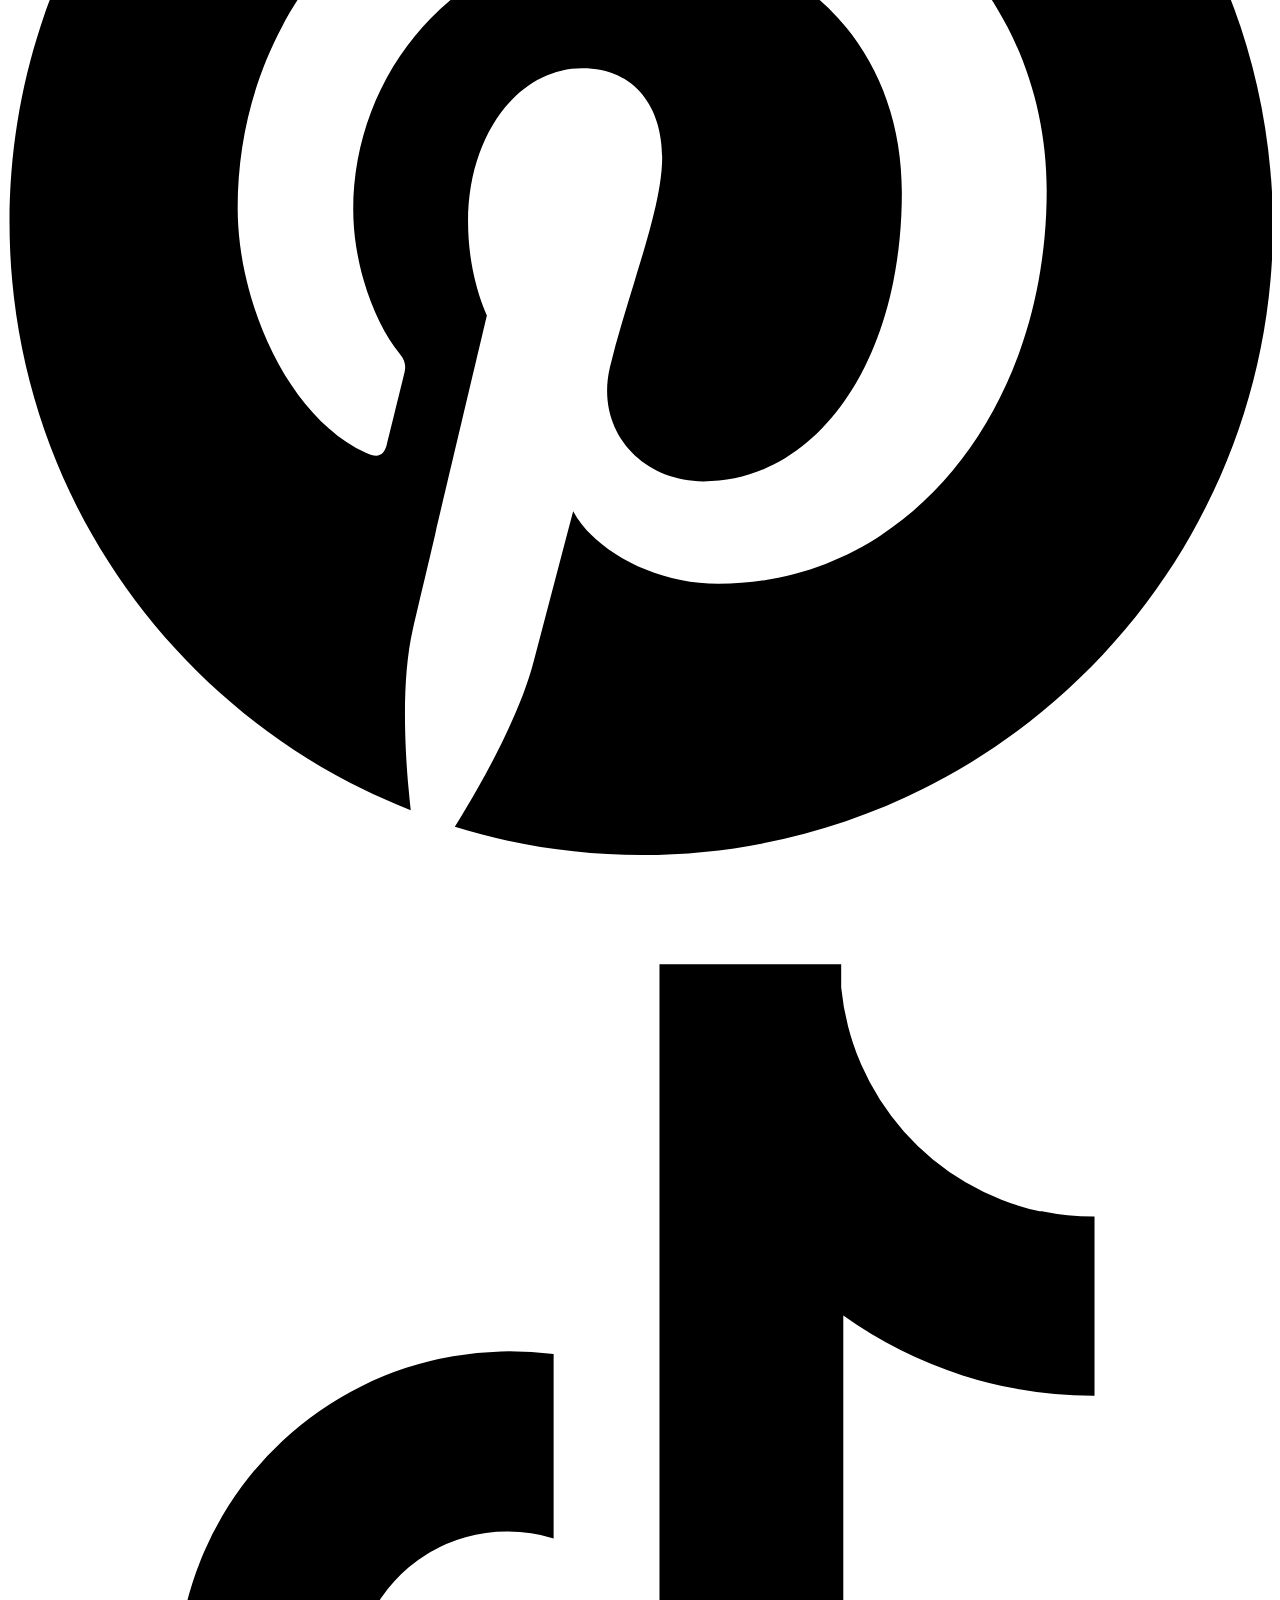
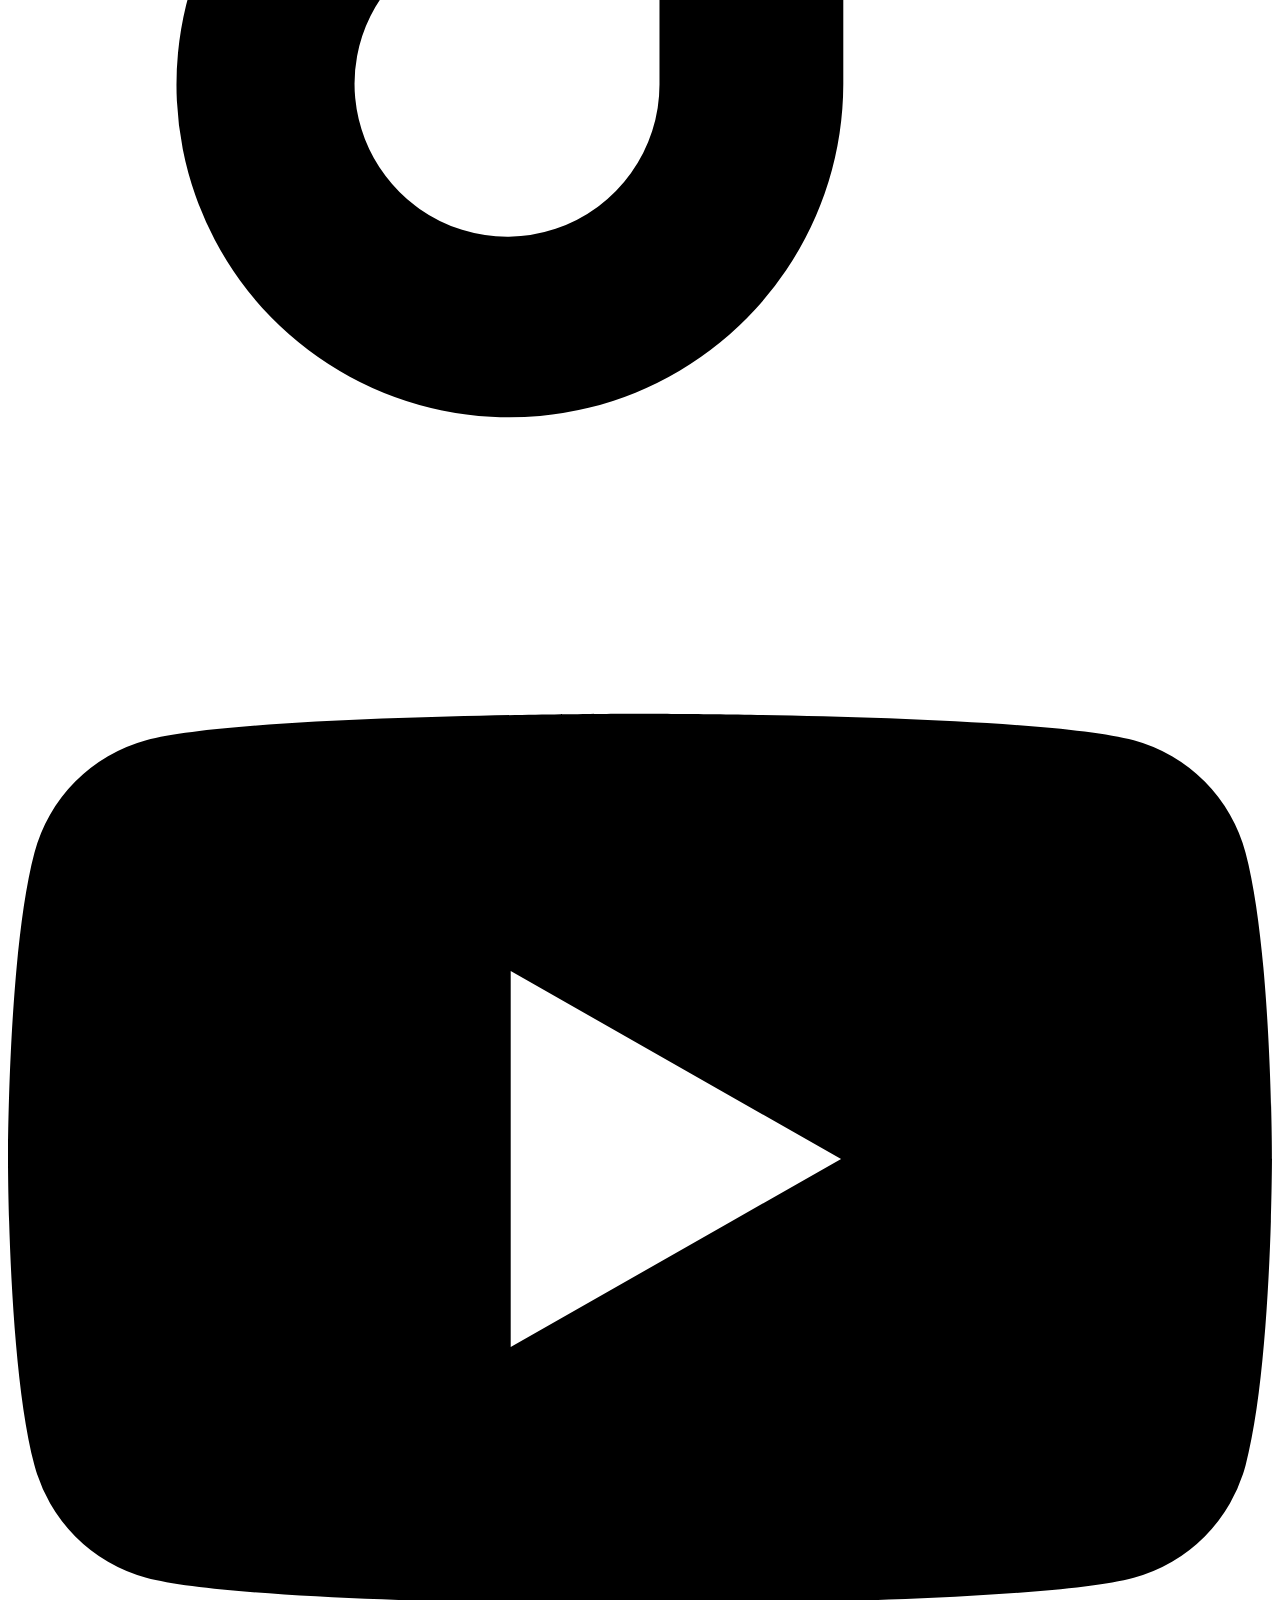
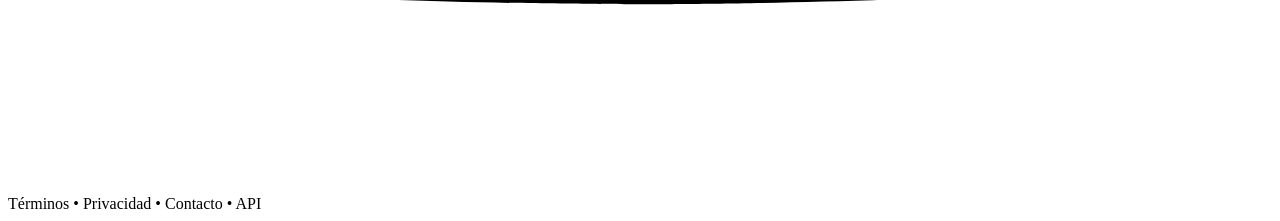
==== commit 4ea15270: "Motor universal FFMPEG y captura de errores reales" ====
--- a/templates/index.html
+++ b/templates/index.html
@@ -68,8 +68,8 @@
             <form id="uploadForm">
                 <label for="videoFile" class="drop-zone" id="dropZone">
                     <div class="drop-icon">📁</div>
-                    <p id="fileNameDisplay" class="drop-text"><span>Toca para seleccionar</span> un video (MOV, MP4)</p>
-                    <input id="videoFile" name="video" type="file" accept=".mov,.mp4" style="display: none;" required/>
+                    <p id="fileNameDisplay" class="drop-text"><span>Toca para seleccionar</span> un video (Cualquier formato)</p>
+                    <input id="videoFile" name="video" type="file" accept="video/*" style="display: none;" required/>
                 </label>
 
                 <div class="radio-grid" id="formatSelectorsUpload">
@@ -430,12 +430,23 @@
                 }
             });
 
-            xhr.onload = function() {
+            xhr.onload = async function() {
                 document.getElementById('stars-bg').classList.remove('warp-speed'); 
-                if (xhr.status === 200 && xhr.getResponseHeader("Content-Type") !== 'text/html') {
+                
+                const contentType = xhr.getResponseHeader("Content-Type");
+                
+                if (xhr.status === 200 && contentType !== 'text/html') {
                     handleIABlobSuccess(xhr.response, actionSelected);
                 } else {
-                    document.getElementById('upload-error-msg').innerText = 'Error. Asegúrate de que el video no esté corrupto.';
+                    // Ahora capturamos el error EXACTO del servidor en Python
+                    let serverError = "Error desconocido de conexión.";
+                    try {
+                        serverError = await xhr.response.text();
+                    } catch (e) {
+                        serverError = "Error. Asegúrate de que el video no esté corrupto.";
+                    }
+                    
+                    document.getElementById('upload-error-msg').innerText = serverError;
                     document.getElementById('upload-error-msg').style.display = 'block';
                     resetUploadForm();
                 }
@@ -477,7 +488,9 @@
         function resetUploadForm() {
             document.getElementById('uploadSubmitBtn').style.display = 'block'; document.getElementById('dropZone').style.display = 'flex';
             document.getElementById('formatSelectorsUpload').style.display = 'grid'; uploadProgressArea.style.display = 'none';
-            resultArea.style.display = 'none'; uploadForm.reset(); fileNameDisplay.innerHTML = `<span>Toca para seleccionar</span> un video (MOV, MP4)`; returnIcon();
+            resultArea.style.display = 'none'; uploadForm.reset(); 
+            fileNameDisplay.innerHTML = `<span>Toca para seleccionar</span> un video (Cualquier formato)`; 
+            returnIcon();
         }
     </script>
 </body>
